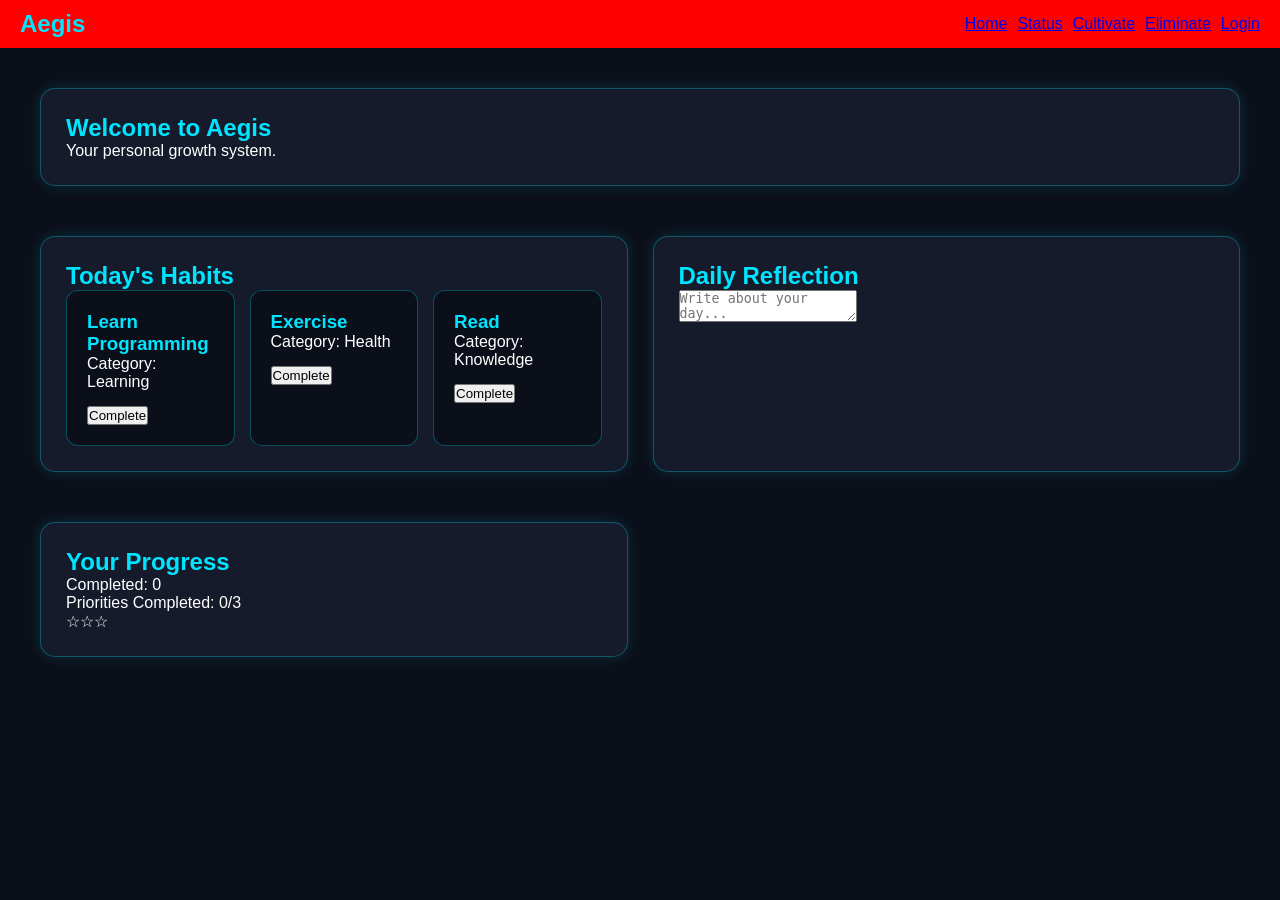
==== index.html @ d245fa0a "Build cultivate page with habit creation form and notifications" ====
<!doctype html>
<html lang="en">

<head>
    <meta charset="UTF-8" />
    <meta name="viewport" content="width=device-width, initial-scale=1.0" />
    <title>Aegis | Personal Growth System</title>
    <link rel="stylesheet" href="./CSS/global.css">
    <link rel="stylesheet" href="./CSS/home.css">
</head>

<body>
    <!-- Header Section -->
    <header>
        <nav>
            <h1>Aegis</h1>

            <div class="nav-actions">
                <a href="index.html">Home</a>
                <a href="status.html">Status</a>
                <a href="cultivate.html">Cultivate</a>
                <a href="eliminate.html">Eliminate</a>
                <a href="login.html">Login</a>
            </div>
        </nav>
    </header>

    <!-- Main Content -->
    <main class="dashboard">
        <section class="welcome">
            <h2>Welcome to Aegis</h2>

            <p>Your personal growth system.</p>
        </section>

        <section class="habits">

            <h2>Today's Habits</h2>

            <div class="habit-list">

                <div class="habit-card">
                    <h3>Learn Programming</h3>
                    <p>Category: Learning</p>
                    <button class="complete-btn">Complete</button>
                </div>


                <div class="habit-card">
                    <h3>Exercise</h3>
                    <p>Category: Health</p>
                    <button class="complete-btn">Complete</button>
                </div>


                <div class="habit-card">
                    <h3>Read</h3>
                    <p>Category: Knowledge</p>
                    <button class="complete-btn">Complete</button>
                </div>

            </div>

        </section>

        <section class="reflection">
            <h2>Daily Reflection</h2>

            <textarea placeholder="Write about your day..."></textarea>
        </section>

        <section class="progress">

            <h2>Your Progress</h2>

            <p>Completed:
                <span id="completed-count">0</span>
            </p>

            <p>
                Priorities Completed:
                <span id="completed-count">0</span>/3
            </p>

            <p id="star-rating">☆☆☆</p>

        </section>
    </main>

    <!-- Footer Section -->
    <footer></footer>
    <script src="./JS/home.js"></script>
</body>

</html>
---- CSS/global.css ----
/* RESET */

* {
    margin: 0;
    padding: 0;
    box-sizing: border-box;
}


/* ROOT */

:root {
    --accent: #00e5ff;
}


/* BODY */

body {
    background-color: #0b0f19;
    color: white;
    font-family: Arial, sans-serif;
}


/* NAVIGATION */

nav {
    display: flex;
    justify-content: space-between;
    align-items: center;
    padding: 10px 20px;
    background-color: red;
    width: 100%;
}

.nav-actions {
    display: flex;
    gap: 10px;
}

.nav-actions button {
    padding: 8px 30px;
    border-radius: 8px;
    cursor: pointer;
}


/* COMMON ELEMENTS */

main {
    padding: 40px;
}

section {
    background-color: #151b2b;
    padding: 25px;
    border-radius: 15px;
    margin-bottom: 25px;

    border: 1px solid rgba(0, 229, 255, 0.3);
    box-shadow: 0 0 15px rgba(0, 229, 255, 0.15);
}

h1,
h2,
h3 {
    color: var(--accent);
}

button:hover,
a:hover {
    background-color: var(--accent);
    color: black;
}


/* MOBILE */

@media (max-width:768px) {

    nav {
        flex-direction: column;
        gap: 20px;
    }

    .nav-actions {
        flex-wrap: wrap;
        justify-content: center;
    }

}
---- CSS/home.css ----
/* DASHBOARD */

.dashboard {
    display: grid;
    grid-template-columns: repeat(2, 1fr);
    gap: 25px;
}

.welcome {
    grid-column: 1 / -1;
}


/* HABITS */

.habit-list {
    display: grid;
    grid-template-columns: repeat(3, 1fr);
    gap: 15px;
}

.habit-card {
    background-color: #0b0f19;
    padding: 20px;
    border-radius: 12px;
    border: 1px solid rgba(0, 229, 255, 0.3);
}

.habit-card button {
    margin-top: 15px;
}


/* COMPLETE BUTTON */

.complete-btn.completed {
    background-color: #009d4c;
    color: black;
}


/* MOBILE */

@media (max-width:768px) {

    .dashboard {
        grid-template-columns: 1fr;
    }

    .welcome {
        grid-column: auto;
    }

    .habit-list {
        grid-template-columns: 1fr;
    }

}
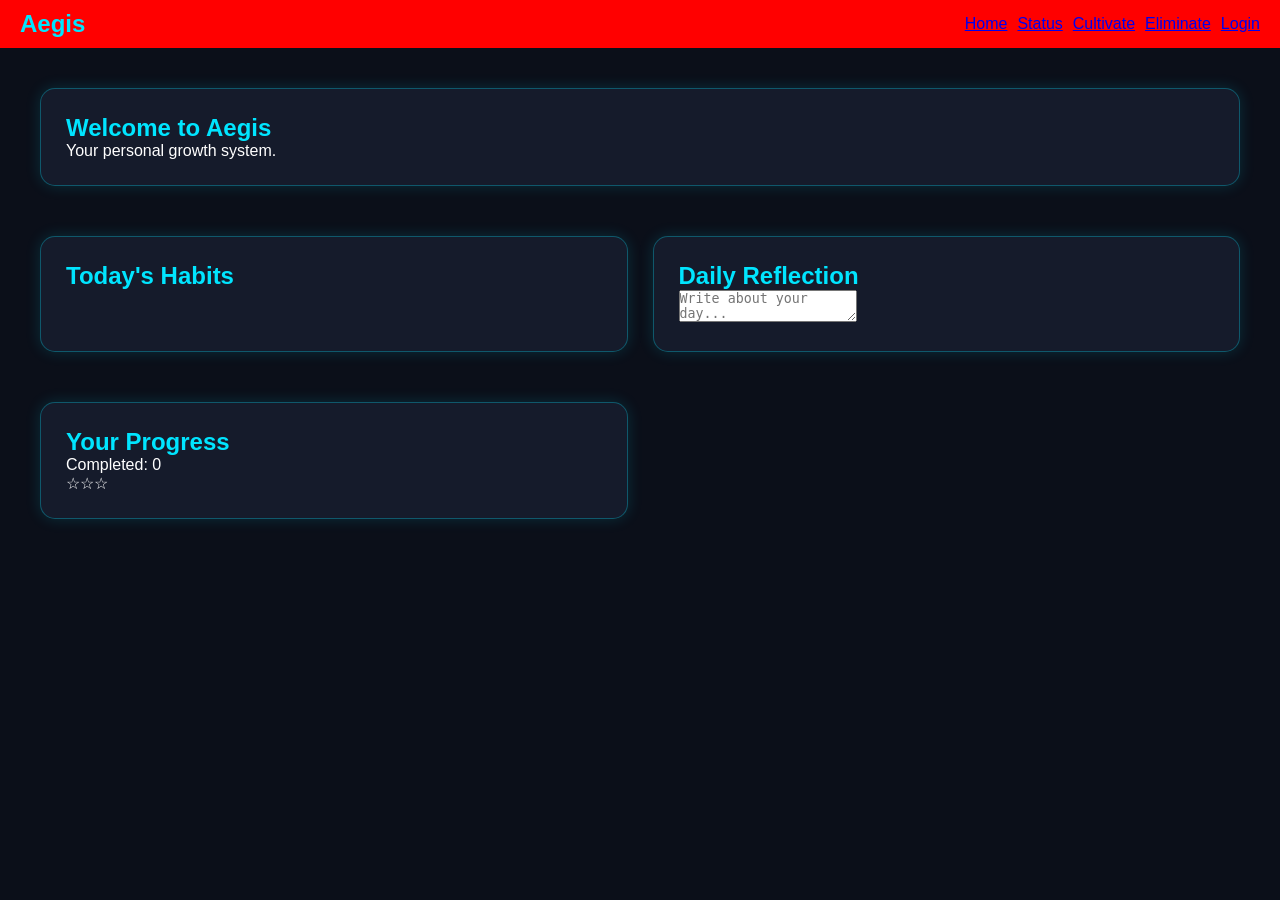
==== commit 70f74141: "Build habit creation dashboard and local storage system" ====
--- a/index.html
+++ b/index.html
@@ -37,30 +37,9 @@
 
             <h2>Today's Habits</h2>
 
-            <div class="habit-list">
-
-                <div class="habit-card">
-                    <h3>Learn Programming</h3>
-                    <p>Category: Learning</p>
-                    <button class="complete-btn">Complete</button>
-                </div>
-
-
-                <div class="habit-card">
-                    <h3>Exercise</h3>
-                    <p>Category: Health</p>
-                    <button class="complete-btn">Complete</button>
-                </div>
-
-
-                <div class="habit-card">
-                    <h3>Read</h3>
-                    <p>Category: Knowledge</p>
-                    <button class="complete-btn">Complete</button>
-                </div>
+            <div class="habit-list" id="habit-container">
 
             </div>
-
         </section>
 
         <section class="reflection">
@@ -76,12 +55,7 @@
             <p>Completed:
                 <span id="completed-count">0</span>
             </p>
-
-            <p>
-                Priorities Completed:
-                <span id="completed-count">0</span>/3
-            </p>
-
+            
             <p id="star-rating">☆☆☆</p>
 
         </section>
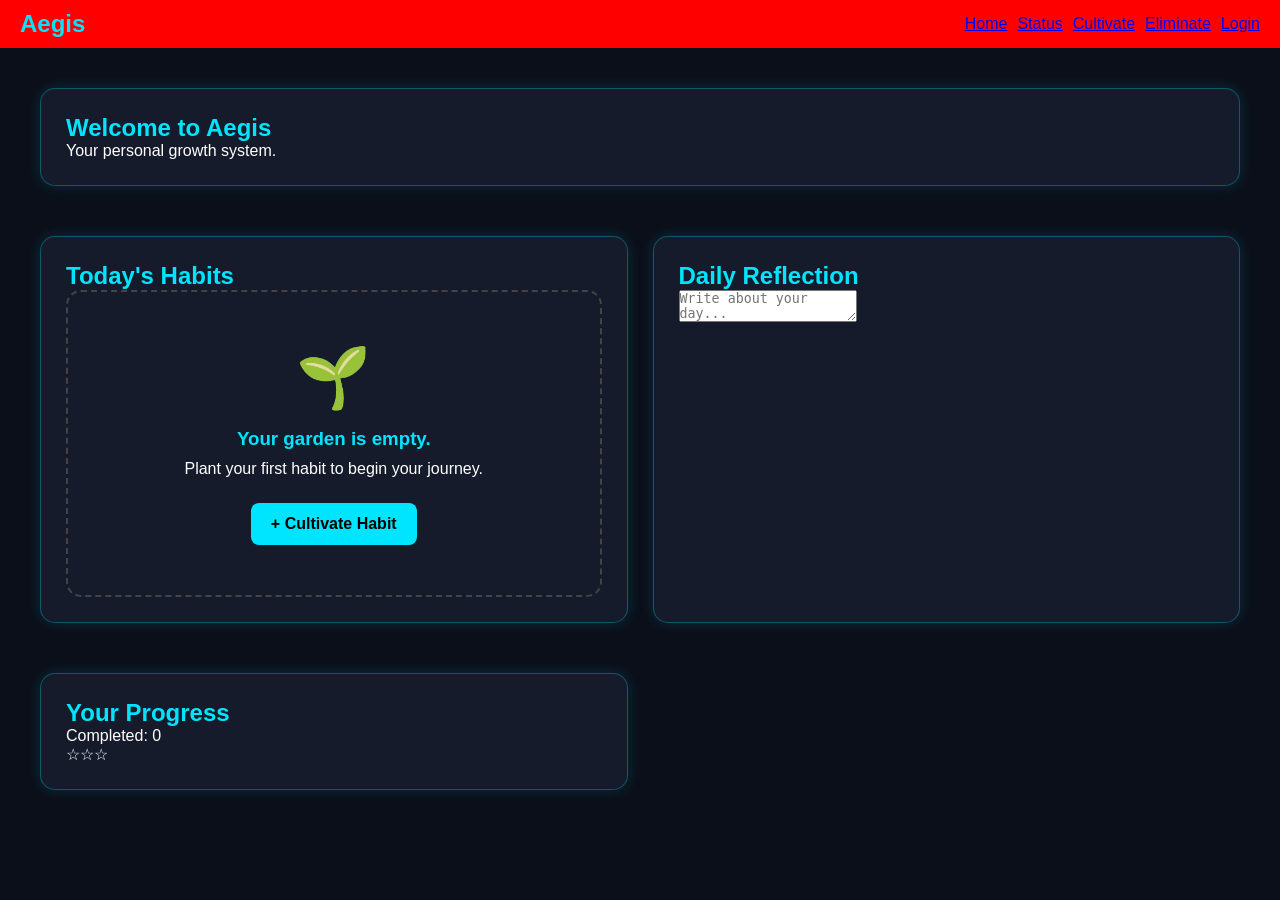
==== commit 2b22f324: "Complete cultivate habit system" ====
--- a/index.html
+++ b/index.html
@@ -40,6 +40,19 @@
             <div class="habit-list" id="habit-container">
 
             </div>
+            <div id="empty-state" class="empty-state">
+
+                <h2>🌱</h2>
+
+                <h3>Your garden is empty.</h3>
+
+                <p>Plant your first habit to begin your journey.</p>
+
+                <a href="cultivate.html" class="cultivate-link">
+                    + Cultivate Habit
+                </a>
+
+            </div>
         </section>
 
         <section class="reflection">
@@ -55,7 +68,7 @@
             <p>Completed:
                 <span id="completed-count">0</span>
             </p>
-            
+
             <p id="star-rating">☆☆☆</p>
 
         </section>
--- a/CSS/home.css
+++ b/CSS/home.css
@@ -55,4 +55,58 @@
         grid-template-columns: 1fr;
     }
 
-}+}
+
+
+.empty-state {
+
+    display: none;
+
+    text-align: center;
+
+    padding: 50px 20px;
+
+    border: 2px dashed #444;
+
+    border-radius: 15px;
+
+}
+
+.empty-state h2 {
+
+    font-size: 60px;
+
+    margin-bottom: 15px;
+
+}
+
+.empty-state h3 {
+
+    margin-bottom: 10px;
+
+}
+
+.empty-state p {
+
+    margin-bottom: 25px;
+
+}
+
+.cultivate-link {
+
+    display: inline-block;
+
+    padding: 12px 20px;
+
+    background-color: #00e5ff;
+
+    color: black;
+
+    text-decoration: none;
+
+    border-radius: 8px;
+
+    font-weight: bold;
+
+}
+
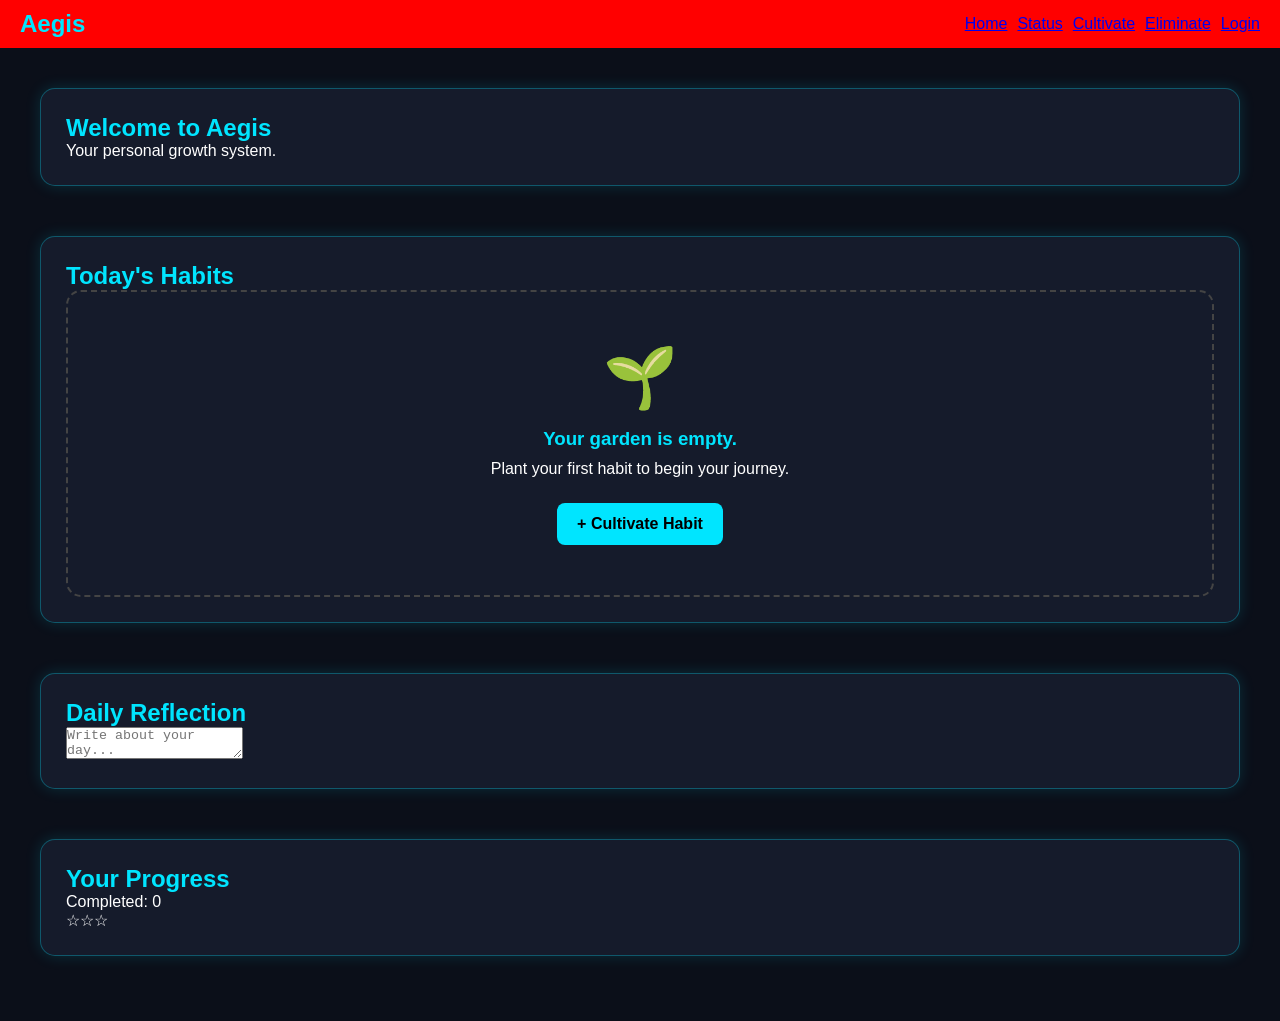
==== commit 63e95290: "fine" ====
--- a/index.html
+++ b/index.html
@@ -54,11 +54,12 @@
 
             </div>
         </section>
+        <section class="reflection">
 
-        <section class="reflection">
             <h2>Daily Reflection</h2>
 
-            <textarea placeholder="Write about your day..."></textarea>
+            <textarea id="daily-reflection" name="daily-reflection" placeholder="Write about your day..."></textarea>
+
         </section>
 
         <section class="progress">
@@ -76,6 +77,47 @@
 
     <!-- Footer Section -->
     <footer></footer>
+    <!-- EDIT HABIT MODAL -->
+
+    <div id="edit-modal" class="edit-modal">
+
+
+        <div class="edit-box">
+
+
+            <h2>Edit Habit</h2>
+
+
+            <input id="edit-name" type="text" placeholder="Habit name">
+
+
+            <input id="edit-category" type="text" placeholder="Category">
+
+
+            <textarea id="edit-purpose" placeholder="Why does this matter?"></textarea>
+
+
+
+            <div class="edit-actions">
+
+
+                <button id="save-edit">
+                    Save
+                </button>
+
+
+                <button id="cancel-edit">
+                    Cancel
+                </button>
+
+
+            </div>
+
+
+        </div>
+
+
+    </div>
     <script src="./JS/home.js"></script>
 </body>
 
--- a/CSS/home.css
+++ b/CSS/home.css
@@ -2,7 +2,7 @@
 
 .dashboard {
     display: grid;
-    grid-template-columns: repeat(2, 1fr);
+    grid-template-columns: repeat(1,2, 1fr);
     gap: 25px;
 }
 
@@ -55,7 +55,19 @@
         grid-template-columns: 1fr;
     }
 
-}
+    .edit-box {
+
+        width: 90%;
+
+        max-width: 350px;
+
+        padding: 20px;
+
+    }
+
+}
+
+
 
 
 .empty-state {
@@ -110,3 +122,103 @@
 
 }
 
+/* EDIT MODAL */
+
+
+.edit-modal {
+
+    display: none;
+
+    position: fixed;
+
+    top: 0;
+    left: 0;
+
+    width: 100%;
+    height: 100%;
+
+    background: rgba(0,0,0,0.7);
+
+    justify-content: center;
+
+    align-items: center;
+
+    z-index: 9999;
+
+}
+
+
+
+.edit-box {
+
+    background: #151b2b;
+
+    padding: 30px;
+
+    border-radius: 15px;
+
+    width: 350px;
+
+}
+
+
+
+.edit-box input,
+.edit-box textarea {
+
+    width: 100%;
+
+    margin-top: 15px;
+
+    padding: 12px;
+
+    border-radius: 8px;
+
+    border: none;
+
+}
+
+
+
+.edit-box textarea {
+
+    min-height: 100px;
+
+}
+
+
+
+.edit-actions {
+
+    display: flex;
+
+    gap: 10px;
+
+    margin-top: 20px;
+
+}
+
+
+
+.edit-actions button {
+
+    flex: 1;
+
+    padding: 10px;
+
+    cursor: pointer;
+
+}
+
+
+/* habit list */
+
+.habit-list {
+
+    display: grid;
+
+    grid-template-columns: repeat(3, 1fr);
+
+    gap: 20px;
+
+}
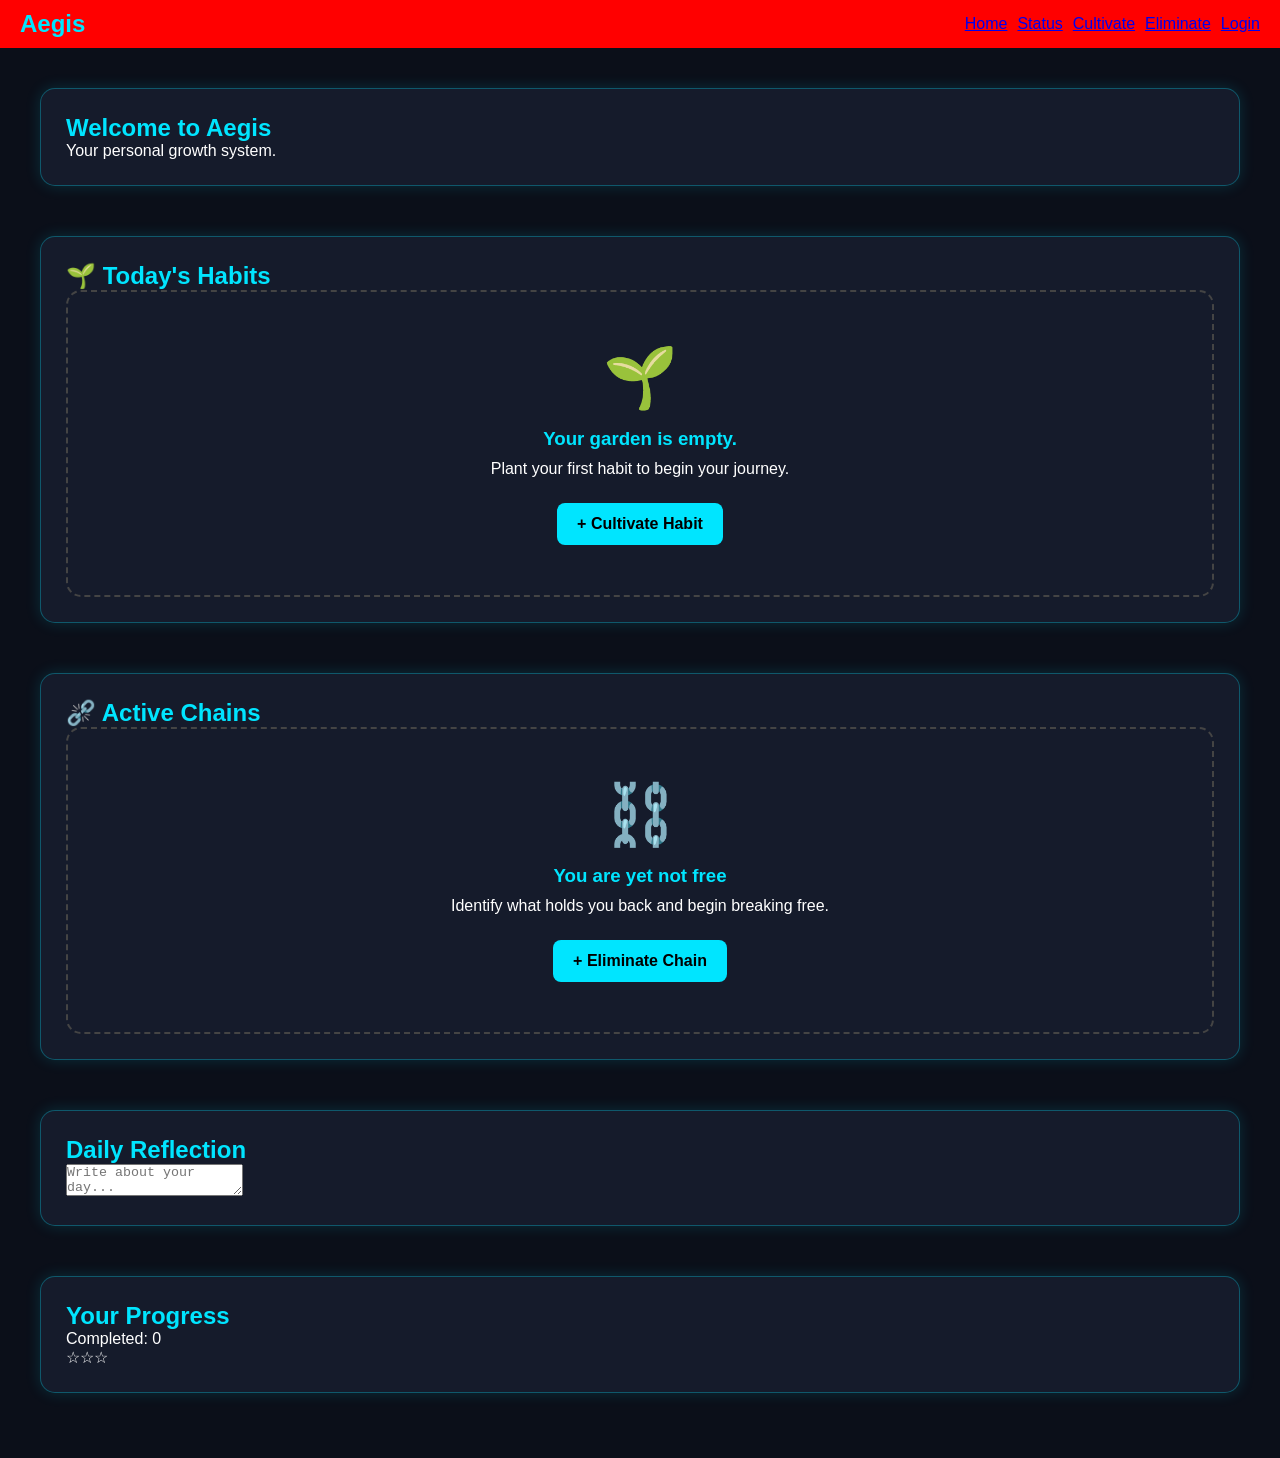
==== commit b1f1ad17: "Eliminate is finished" ====
--- a/index.html
+++ b/index.html
@@ -4,121 +4,347 @@
 <head>
     <meta charset="UTF-8" />
     <meta name="viewport" content="width=device-width, initial-scale=1.0" />
+
     <title>Aegis | Personal Growth System</title>
+
     <link rel="stylesheet" href="./CSS/global.css">
     <link rel="stylesheet" href="./CSS/home.css">
+
 </head>
 
+
 <body>
+
+
     <!-- Header Section -->
+
     <header>
+
         <nav>
+
             <h1>Aegis</h1>
 
+
             <div class="nav-actions">
+
                 <a href="index.html">Home</a>
+
                 <a href="status.html">Status</a>
+
                 <a href="cultivate.html">Cultivate</a>
+
                 <a href="eliminate.html">Eliminate</a>
+
                 <a href="login.html">Login</a>
-            </div>
+
+            </div>
+
+
         </nav>
+
+
     </header>
 
+
+
+
+
     <!-- Main Content -->
+
+
     <main class="dashboard">
+
+
+
         <section class="welcome">
+
+
             <h2>Welcome to Aegis</h2>
 
+
             <p>Your personal growth system.</p>
-        </section>
+
+
+        </section>
+
+
+
+
+
+        <!-- CULTIVATE -->
+
 
         <section class="habits">
 
-            <h2>Today's Habits</h2>
+
+            <h2>🌱 Today's Habits</h2>
+
+
 
             <div class="habit-list" id="habit-container">
 
-            </div>
+
+            </div>
+
+
+
+
             <div id="empty-state" class="empty-state">
 
+
                 <h2>🌱</h2>
 
+
                 <h3>Your garden is empty.</h3>
 
-                <p>Plant your first habit to begin your journey.</p>
+
+                <p>
+                    Plant your first habit to begin your journey.
+                </p>
+
+
 
                 <a href="cultivate.html" class="cultivate-link">
+
                     + Cultivate Habit
+
                 </a>
 
-            </div>
-        </section>
+
+            </div>
+
+
+
+        </section>
+
+
+
+
+
+
+        <!-- ELIMINATE -->
+
+
+        <section class="chains">
+
+
+            <h2>⛓️‍💥 Active Chains</h2>
+
+
+
+            <div class="chain-list" id="chain-container">
+
+
+            </div>
+
+
+
+
+
+            <div id="chain-empty-state" class="empty-state">
+
+
+                <h2>⛓️</h2>
+
+
+                <h3>You are yet not free</h3>
+
+
+                <p>
+                    Identify what holds you back and begin breaking free.
+                </p>
+
+
+
+                <a href="eliminate.html" class="cultivate-link">
+
+                    + Eliminate Chain
+
+                </a>
+
+
+
+            </div>
+
+
+
+        </section>
+
+
+
+
+
+
+
+        <!-- REFLECTION -->
+
+
         <section class="reflection">
 
+
             <h2>Daily Reflection</h2>
 
+
+
             <textarea id="daily-reflection" name="daily-reflection" placeholder="Write about your day..."></textarea>
 
-        </section>
+
+
+        </section>
+
+
+
+
+
+
+
+        <!-- PROGRESS -->
+
 
         <section class="progress">
 
+
             <h2>Your Progress</h2>
 
-            <p>Completed:
+
+
+            <p>
+                Completed:
                 <span id="completed-count">0</span>
             </p>
 
-            <p id="star-rating">☆☆☆</p>
-
-        </section>
+
+
+            <p id="star-rating">
+                ☆☆☆
+            </p>
+
+
+
+        </section>
+
+
+
+
+
     </main>
 
+
+
+
+
+
+
     <!-- Footer Section -->
+
+
     <footer></footer>
+
+
+
+
+
+
+
     <!-- EDIT HABIT MODAL -->
 
+
     <div id="edit-modal" class="edit-modal">
 
 
+
         <div class="edit-box">
 
 
+
             <h2>Edit Habit</h2>
 
 
+
             <input id="edit-name" type="text" placeholder="Habit name">
 
 
+
             <input id="edit-category" type="text" placeholder="Category">
 
 
+
             <textarea id="edit-purpose" placeholder="Why does this matter?"></textarea>
 
 
 
+
+
             <div class="edit-actions">
 
 
+
                 <button id="save-edit">
+
+                    Save
+
+                </button>
+
+
+
+
+                <button id="cancel-edit">
+
+                    Cancel
+
+                </button>
+
+
+
+            </div>
+
+
+
+        </div>
+
+
+
+    </div>
+
+
+    <!-- EDIT CHAIN MODAL -->
+
+    <div id="edit-chain-modal" class="edit-modal">
+
+        <div class="edit-box">
+
+            <h2>Edit Chain</h2>
+
+            <input id="edit-chain-name" type="text" placeholder="Chain name">
+
+            <input id="edit-chain-trigger" type="text" placeholder="Trigger">
+
+            <textarea id="edit-chain-reason" placeholder="Why do you want to break this chain?"></textarea>
+
+            <div class="edit-actions">
+
+                <button id="save-chain-edit">
                     Save
                 </button>
 
-
-                <button id="cancel-edit">
+                <button id="cancel-chain-edit">
                     Cancel
                 </button>
 
-
-            </div>
-
+            </div>
 
         </div>
 
-
     </div>
+
+
+
+
+
     <script src="./JS/home.js"></script>
+
+
 </body>
 
+
 </html>
--- a/CSS/home.css
+++ b/CSS/home.css
@@ -12,12 +12,6 @@
 
 
 /* HABITS */
-
-.habit-list {
-    display: grid;
-    grid-template-columns: repeat(3, 1fr);
-    gap: 15px;
-}
 
 .habit-card {
     background-color: #0b0f19;
@@ -221,4 +215,23 @@
 
     gap: 20px;
 
-}+}
+
+/* chain list */
+
+.chain-list { 
+    display: grid;
+    grid-template-columns: repeat(3, 1fr);
+    gap: 20px;
+}
+
+.chain-card {
+    background-color: #0b0f19;
+    padding: 20px;
+    border-radius: 12px;
+    border: 1px solid rgba(0, 229, 255, 0.3);
+}
+
+.chain-card button {
+    margin-top: 15px;
+}
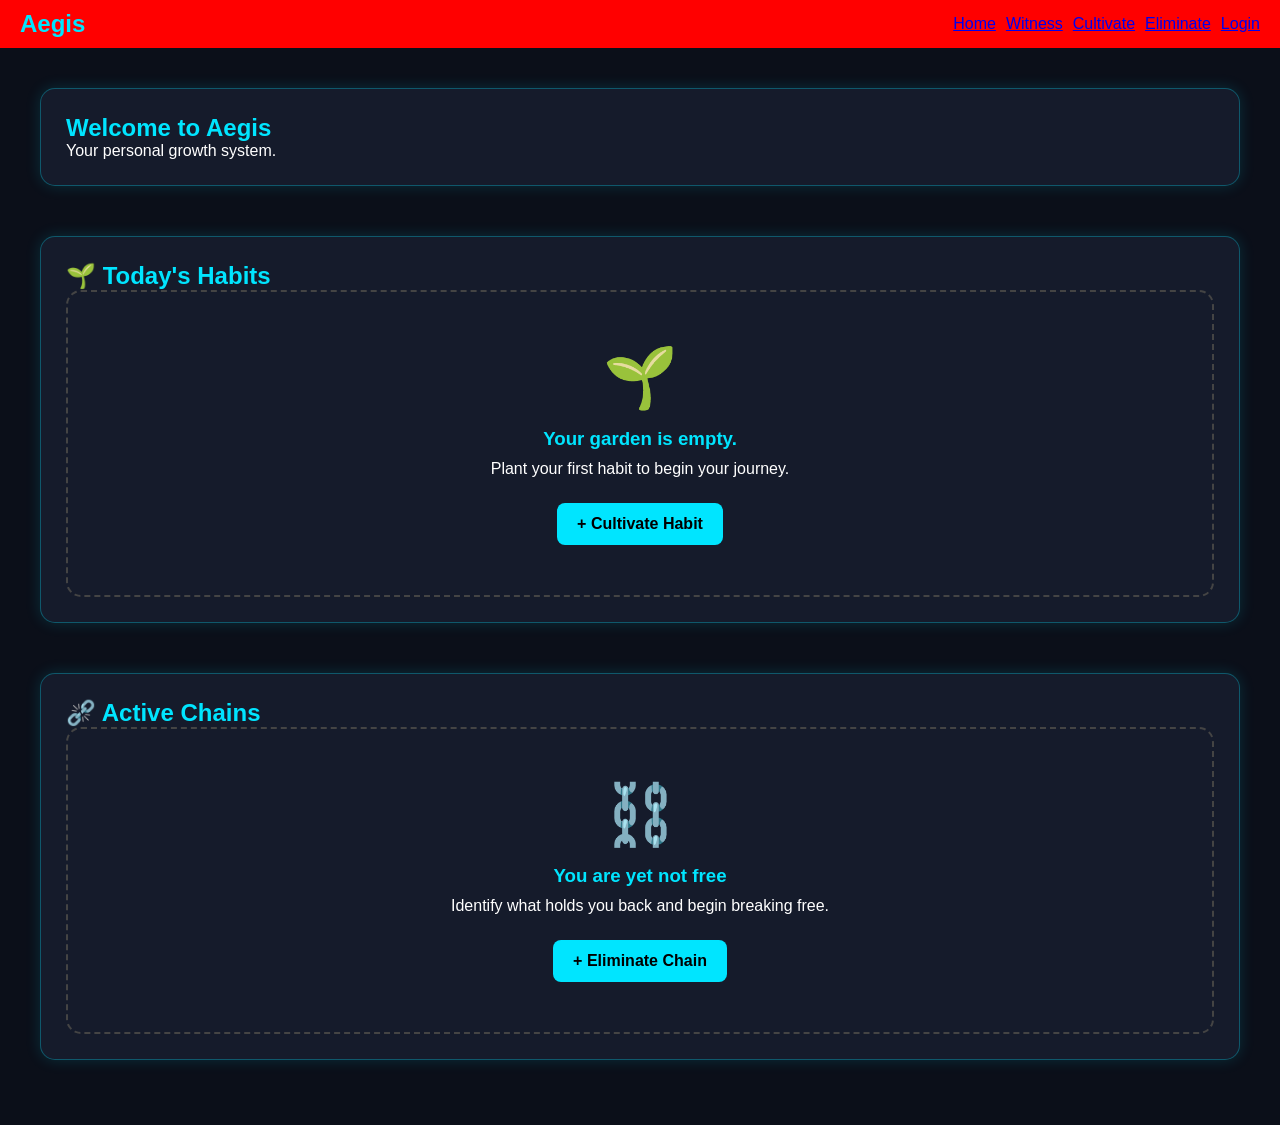
==== commit 406060e7: "witness is finished" ====
--- a/index.html
+++ b/index.html
@@ -29,7 +29,7 @@
 
                 <a href="index.html">Home</a>
 
-                <a href="status.html">Status</a>
+                <a href="witness.html">Witness</a>   
 
                 <a href="cultivate.html">Cultivate</a>
 
@@ -122,7 +122,7 @@
 
 
 
-        <!-- ELIMINATE -->
+       <!-- ELIMINATE -->
 
 
         <section class="chains">
@@ -172,11 +172,11 @@
 
 
 
-
-
-
-
-        <!-- REFLECTION -->
+ 
+
+
+
+        <!-- REFLECTION
 
 
         <section class="reflection">
@@ -200,7 +200,7 @@
 
         <!-- PROGRESS -->
 
-
+<!-- 
         <section class="progress">
 
 
@@ -221,7 +221,7 @@
 
 
 
-        </section>
+        </section> --> 
 
 
 
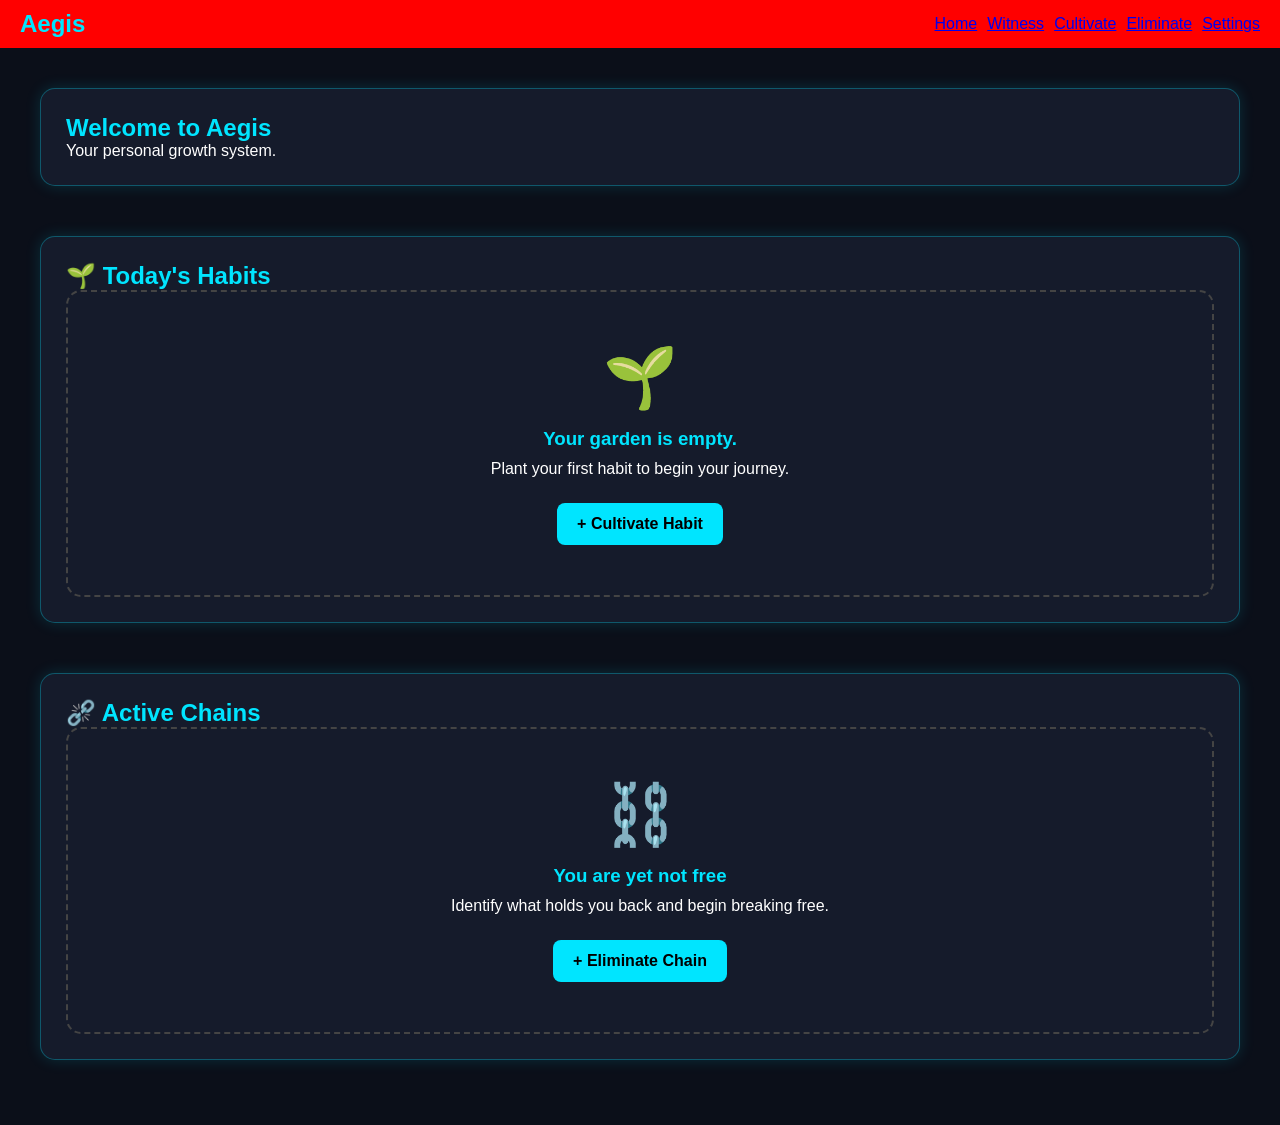
==== commit 7dd8ff8e: "V.01 HAS OFFCIALLY FINIHSED HERE" ====
--- a/index.html
+++ b/index.html
@@ -34,8 +34,9 @@
                 <a href="cultivate.html">Cultivate</a>
 
                 <a href="eliminate.html">Eliminate</a>
-
-                <a href="login.html">Login</a>
+                
+                <a href="settings.html">Settings</a>
+
 
             </div>
 
--- a/CSS/home.css
+++ b/CSS/home.css
@@ -235,3 +235,14 @@
 .chain-card button {
     margin-top: 15px;
 }
+
+/* BREAK CHAIN BUTTON */
+
+.break-btn.broken {
+
+    background-color: hsl(12, 79%, 57%);
+
+    color: black;
+
+}
+
